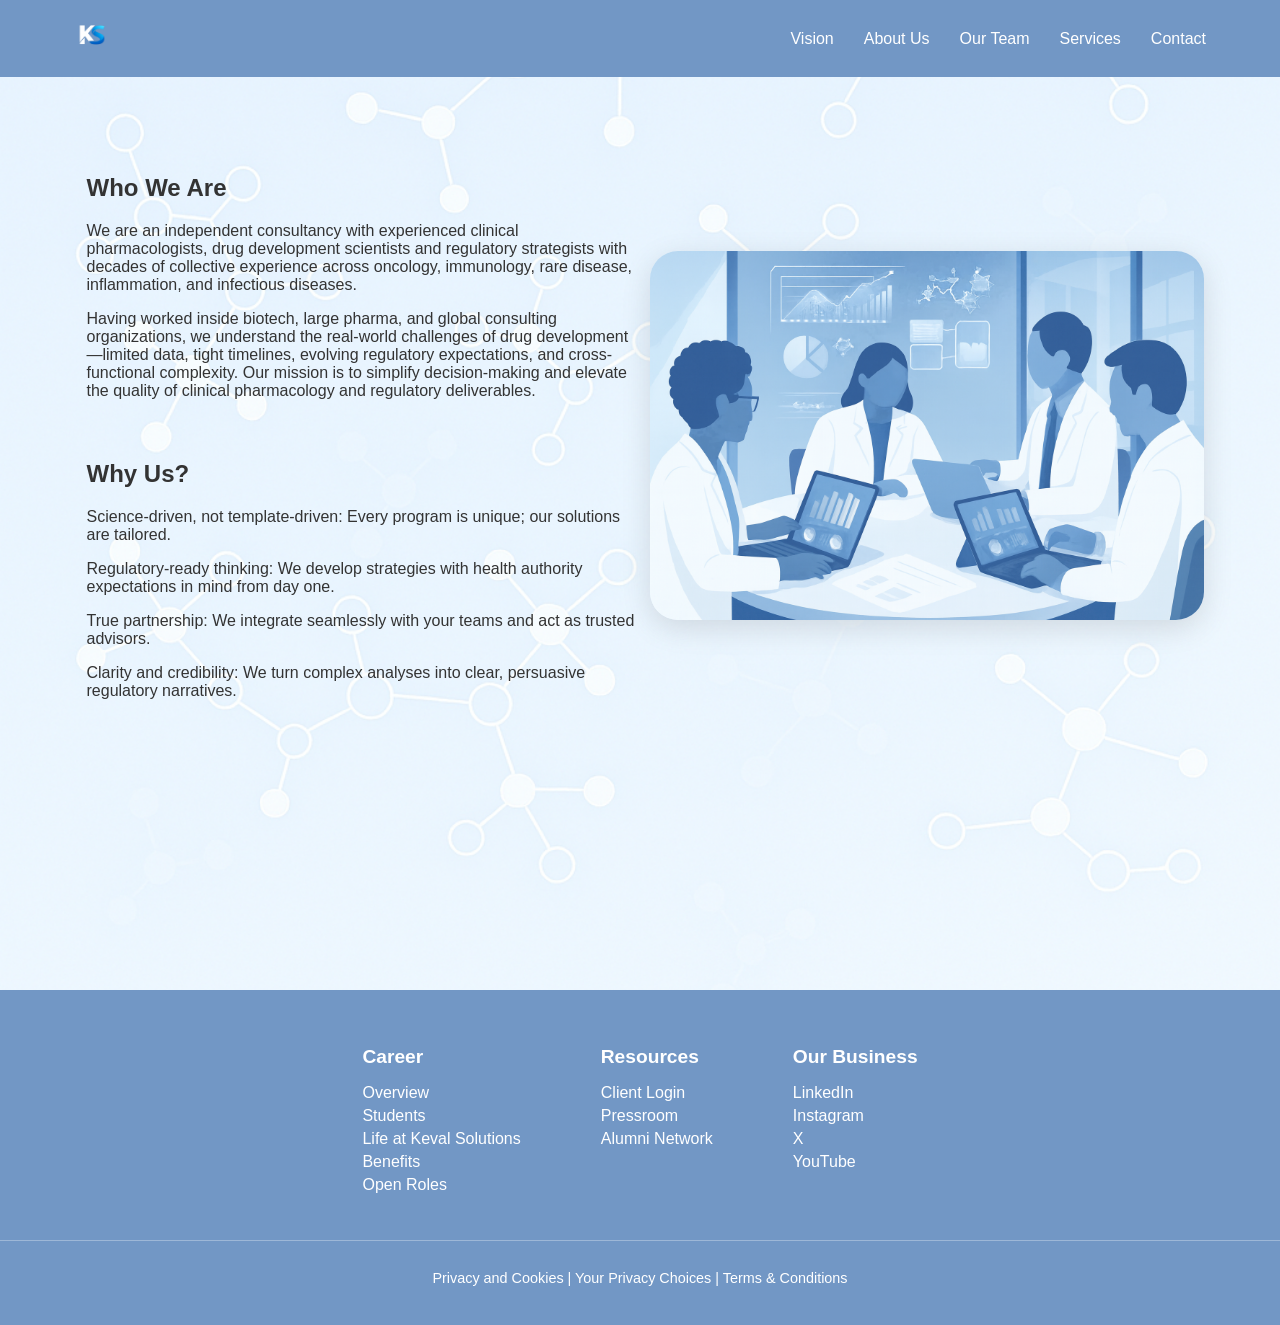
==== about-us.html @ f4222b2c "Moved files to home" ====
<!DOCTYPE html>
<html lang="en">

<head>
    <meta charset="UTF-8">
    <meta name="viewport" content="width=device-width, initial-scale=1.0">
    <title>About Us - Keval Solutions</title>
    <link rel="stylesheet" href="styles.css">
    <style>
        section {
            min-height: 100vh;
            display: flex;
            align-items: center;
            scroll-margin-top: 80px;
        }
    </style>
</head>

<body>

    <div id="header-placeholder"></div>

    <main>
        <section id="about" class="content-section visible">

            <div class="about-flex">

                <div class="about-left">

                    <div class="about-text">
                        <h1>Who We Are</h1>

                        <p class="slide-left">
                            We are an independent consultancy with experienced clinical pharmacologists,
                            drug development scientists and regulatory strategists with decades of
                            collective experience across oncology, immunology, rare disease,
                            inflammation, and infectious diseases.
                        </p>

                        <p class="slide-right">
                            Having worked inside biotech, large pharma, and global consulting organizations,
                            we understand the real-world challenges of drug development—limited data,
                            tight timelines, evolving regulatory expectations, and cross-functional complexity.
                            Our mission is to simplify decision-making and elevate the quality of clinical
                            pharmacology and regulatory deliverables.
                        </p>
                    </div>

                    <div class="about-text">
                        <h1>Why Us?</h1>

                        <p class="slide-left">
                            Science-driven, not template-driven: Every program is unique; our solutions are tailored.
                        </p>

                        <p class="slide-right">
                            Regulatory-ready thinking: We develop strategies with health authority expectations in mind
                            from day one.
                        </p>

                        <p class="slide-left">
                            True partnership: We integrate seamlessly with your teams and act as trusted advisors.
                        </p>

                        <p class="slide-right">
                            Clarity and credibility: We turn complex analyses into clear, persuasive regulatory
                            narratives.
                        </p>

                    </div>
                </div>

                <div class="about-image">
                    <img id="whoweare-img" class="blurred" src="images/whoweare.png"
                        alt="Data-science lab illustration">
                </div>

            </div>

        </section>
    </main>

    <div id="footer-placeholder"></div>
    <script src="script.js"></script>
    <script>
        document.addEventListener("DOMContentLoaded", () => {
            restartAnimations();
        });
        function restartAnimations() {
            const animatedElements = document.querySelectorAll(
                ".slide-left, .slide-right",
            );

            animatedElements.forEach((el, index) => {
                // Remove animation class
                el.style.animation = "none";

                // Force reflow
                void el.offsetWidth;

                // Reapply animation
                if (el.classList.contains("slide-left")) {
                    el.style.animation = `slideInLeft 1s ease-out forwards`;
                } else {
                    el.style.animation = `slideInRight 1s ease-out forwards`;
                }

                // Optional stagger
                el.style.animationDelay = `${index * 0.2}s`;
            });
        }

        document.addEventListener("DOMContentLoaded", () => {
            const img = document.getElementById("whoweare-img");

            // Option 1: Reveal after short delay
            setTimeout(() => {
                img.classList.add("revealed");
            }, 800);
        });

        window.addEventListener("hashchange", () => {
            if (
                window.location.hash === "#our-impact" ||
                window.location.hash === "#what-sets-us-apart"
            ) {
                restartAnimations();
            }
        });
    </script>

</body>

</html>
---- styles.css ----
/* General Styles */
body {
    font-family: Arial, sans-serif;
    margin: 0;
    padding: 0;
    overflow-x: hidden;
    box-sizing: border-box;
    background: url('images/background.png') no-repeat center center fixed;
    background-size: cover;
}


header {
    display: flex;
    justify-content: space-between;
    align-items: center;
    background-color: #333;
    color: white;
    padding: 10px 20px;
}

header .logo {
    font-size: 1.5em;
    font-weight: bold;
}

nav ul {
    list-style: none;
    display: flex;
    margin: 0;
    padding: 0;
}

nav ul li {
    margin: 0 10px;
}

nav ul li a {
    color: white;
    text-decoration: none;
    transition: color 0.3s;
}

nav ul li a:hover {
    color: #00bcd4;
}

main {
    padding: 20px;
    background: url('background.jpg') no-repeat center center fixed;
    background-size: cover;
    color: #333;
}

footer {
    background-color: #222;
    color: white;
    padding: 20px;
    display: flex;
    justify-content: space-between;
}

footer h4 {
    margin-bottom: 10px;
}

footer ul {
    list-style: none;
    padding: 0;
}

footer ul li {
    margin-bottom: 5px;
}

footer ul li a {
    color: white;
    text-decoration: none;
    transition: color 0.3s;
}

footer ul li a:hover {
    color: #00bcd4;
}

/* Footer Enhancements */
.footer-links {
    display: flex;
    justify-content: space-between;
    flex-wrap: wrap;
}

.footer-links div {
    margin: 10px;
}

.footer-links h4 {
    font-size: 1.2em;
    margin-bottom: 10px;
}

.footer-links ul {
    list-style: none;
    padding: 0;
}

.footer-links ul li {
    margin-bottom: 5px;
}

.footer-links ul li a {
    color: white;
    text-decoration: none;
    transition: color 0.3s;
}

.footer-links ul li a:hover {
    color: #00bcd4;
}

.footer-bottom {
    text-align: center;
    margin-top: 20px;
    font-size: 0.9em;
}

/* Cookie Banner */
.cookie-banner {
    position: fixed;
    bottom: 0;
    left: 0;
    width: 100%;
    background-color: #333;
    color: white;
    text-align: center;
    padding: 10px;
    display: none;
    z-index: 1000;
}

.cookie-banner button {
    margin: 0 10px;
    padding: 5px 10px;
    background-color: #00bcd4;
    color: white;
    border: none;
    cursor: pointer;
    transition: background-color 0.3s;
}

.cookie-banner button:hover {
    background-color: #008ba3;
}


body {
    margin: 0;
    font-family: Arial, sans-serif;
}

/* Section Navigation Buttons */
.section-nav {
    display: flex;
    justify-content: center;
    gap: 15px;
    padding: 20px;
    background: #f5f7fa;
    flex-wrap: wrap;
}

.section-nav button {
    padding: 10px 20px;
    border: none;
    background: #7297c5;
    color: white;
    border-radius: 6px;
    cursor: pointer;
    font-size: 16px;
}

.section-nav button:hover {
    background: #5a7eaa;
}

/* Hide all sections by default */
.content-section {
    display: none;
    padding: 5px;
}

/* Show only selected section */
.content-section.visible {
    display: block;
}

/* Layout */
.vision-flex {
    display: flex;
    align-items: center;
    justify-content: space-between;
    gap: 40px;
    flex-wrap: wrap;
    padding: 20px;
}

.vision-image img {
    max-width: 100%;
    height: auto;
    border-radius: 8px;
    box-shadow: 0 4px 12px rgba(0,0,0,0.1);
    max-width: 700px;
}

.vision-text {
    flex: 1;
    min-width: 280px;
}

/* Mobile Responsive */
@media (max-width: 768px) {
    .vision-flex {
        flex-direction: column;
        text-align: center;
    }
}

/* Left-to-right animation */
.slide-left{
opacity:0;
transform:translateX(-80px);
animation:slideInLeft 1s ease-out forwards;
animation-play-state:paused;
}

@keyframes slideInLeft {
    to {
        opacity: 1;
        transform: translateX(0);
    }
}

/* Right-to-left animation */
.slide-right{
opacity:0;
transform:translateX(80px);
animation:slideInRight 1s ease-out forwards;
animation-play-state:paused;
}



@keyframes slideInRight {
    to {
        opacity: 1;
        transform: translateX(0);
    }
}



.blurred { filter: blur(10px); transition: filter 1.5s ease-in-out; } .blurred.revealed { filter: blur(0); }



.about-flex{

display:grid;
grid-template-columns:50% 50%;
align-items:center;          /* vertical centering of both columns */
min-height:80vh;
padding:10px 5%;
gap:10px;
overflow:hidden;
margin-top:0;
}

/* Left text column */
.about-left{
display:flex;
flex-direction:column;
justify-content:center;
gap:25px;
}
/* keep your text animations unchanged */
.about-text{
width:100%;
}

/* Right image column */
.about-image{
display:flex;
justify-content:center;
align-items:center;
animation:slideInRight 1.3s ease-out forwards; /* new image entrance animation */
}

/* Image enhancements */
.about-image img{
width:auto;
max-width:100%;
max-height:75vh;     /* never exceed browser height */
height:auto;
object-fit:contain;

border-radius:28px;  /* soft curve */
box-shadow:0 8px 30px rgba(0,0,0,.12);
}

/* Existing blur reveal still works */
.blurred{
filter: blur(10px);
transition: filter 1.5s ease-in-out;
}

.blurred.revealed{
filter: blur(0);
}

/* Mobile / tablet */
@media (max-width:900px){

.about-flex{
grid-template-columns:1fr;
text-align:center;
}

.about-left{
gap:30px;
}

.about-image{
order:-1; /* optional: image appears first on mobile */
}

.about-image img{
max-height:50vh;
max-width:95%;
}
}

.contact{
display:grid;
grid-template-columns:50% 50%;
align-items:center;          /* vertical centering of both columns */
min-height:80vh;
padding:60px 5%;
gap:10px;
overflow:hidden;
}

/* Left side */
.contact-image{
display:flex;
justify-content:center;
align-items:center;          /* keeps image vertically centered */
animation:slideInLeft 1.2s ease-out forwards;
}

.contact-image img{
width:auto;
max-width:100%;
max-height:75vh;
height:auto;
object-fit:contain;

border-radius:28px;         /* soft curved corners */
box-shadow:0 8px 30px rgba(0,0,0,.12);
}

/* Right side */
.contact-content{
display:flex;
flex-direction:column;
justify-content:center;      /* vertically centers text block */
padding:20px 40px;
animation:slideInRight 1.2s ease-out forwards;
}

.contact-content h1{
margin-bottom:20px;
}

.contact-content p{
margin-bottom:18px;
line-height:1.7;
}

.contact-content a{
color:#0056b3;
text-decoration:none;
font-weight:bold;
}

/* Animations */
@keyframes slideInLeft{
from{
opacity:0;
transform:translateX(-100px);
}
to{
opacity:1;
transform:translateX(0);
}
}

@keyframes slideInRight{
from{
opacity:0;
transform:translateX(100px);
}
to{
opacity:1;
transform:translateX(0);
}
}

/* Mobile */
@media (max-width:900px){
.contact{
grid-template-columns:1fr;
text-align:center;
}

.contact-content{
padding:20px;
align-items:center;
}

.contact-image img{
max-height:50vh;
}
}
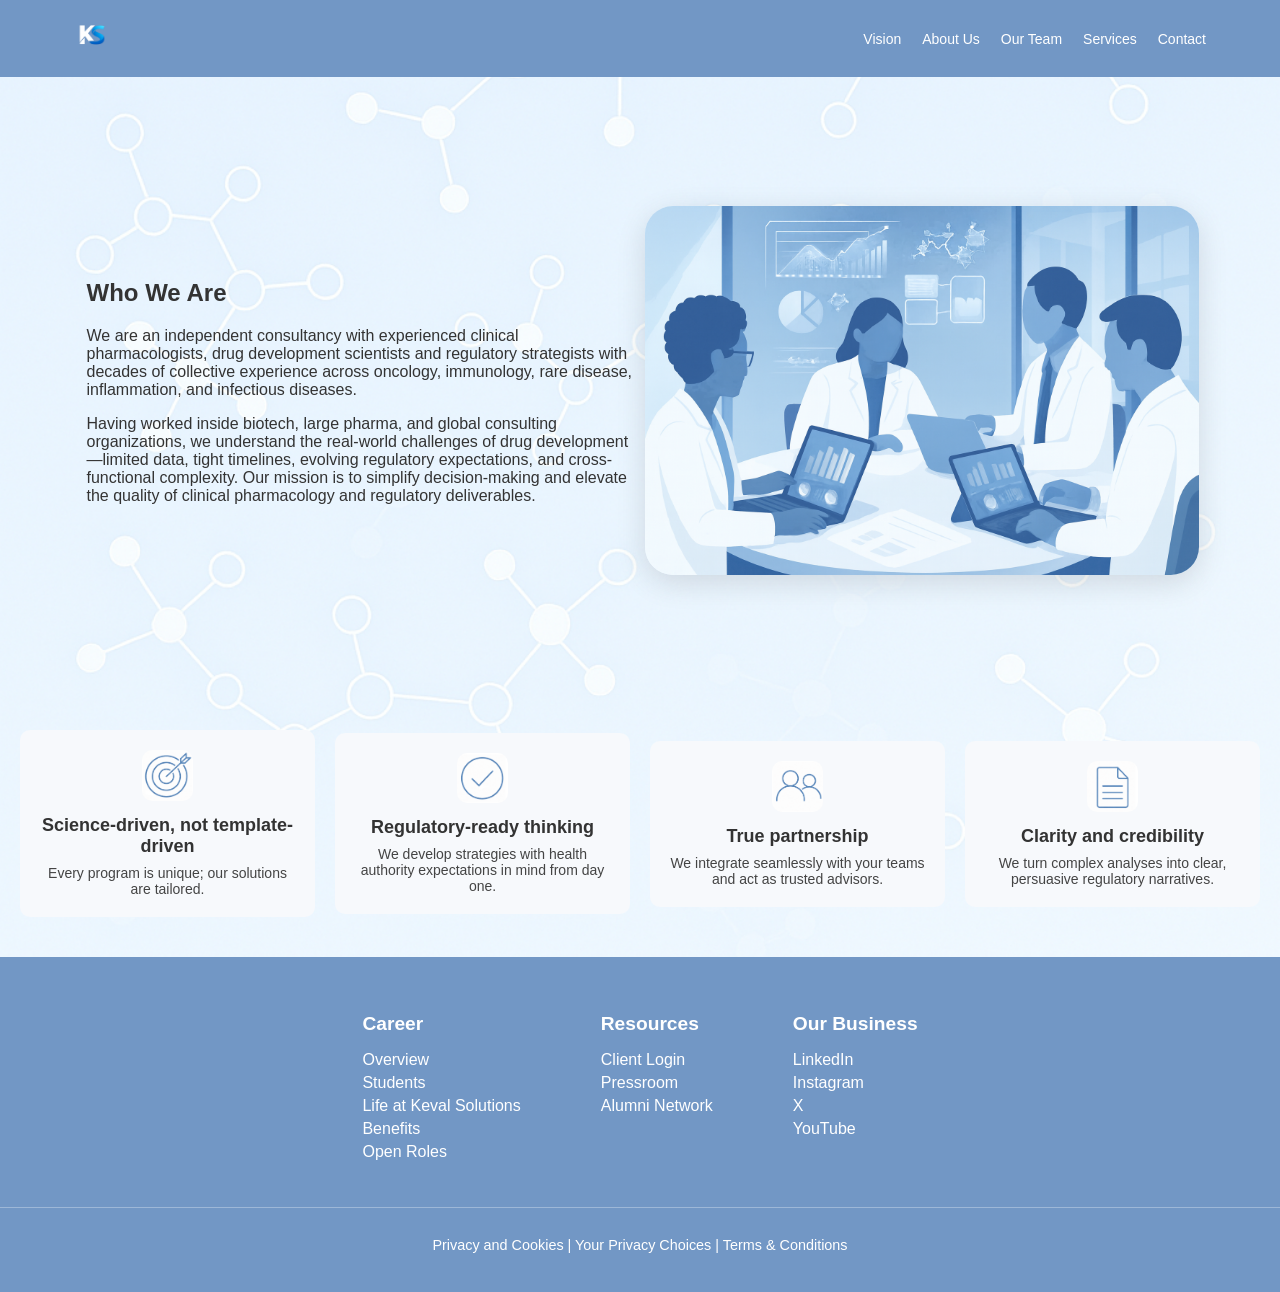
==== commit 6908f269: "about us change" ====
--- a/about-us.html
+++ b/about-us.html
@@ -8,10 +8,66 @@
     <link rel="stylesheet" href="styles.css">
     <style>
         section {
-            min-height: 100vh;
+            min-height: vh;
             display: flex;
             align-items: center;
-            scroll-margin-top: 80px;
+            scroll-margin-top: 10px;
+        }
+
+        .why-us-grid {
+            display: grid;
+            grid-template-columns: repeat(4, minmax(0, 1fr));
+            gap: 20px;
+            margin: 20px 0;
+        }
+
+        .why-box {
+            background: #f7f9fc;
+            border-radius: 10px;
+            padding: 20px;
+            box-shadow: 0 8px 24px rgba(255, 255, 255, 0.06);
+            text-align: center;
+            transition: transform 0.2s ease, box-shadow 0.2s ease;
+        }
+
+        .why-box img {
+            width: 20%;
+            height: 20%;
+            border-radius: 10px;
+            margin-bottom: 10px;
+            align-content: center;
+        }
+
+        .why-box h3 {
+            font-size: 18px;
+            font-weight: 600;
+            margin: 0 0 8px;
+            text-align: center;
+        }
+
+        .why-box p {
+            font-size: 14px;
+            color: #444;
+            margin: 0;
+            text-align: center;
+        }
+
+        .why-box:hover {
+            transform: translateY(-4px);
+            box-shadow: 0 12px 30px rgba(0, 0, 0, 0.1);
+        }
+
+        /* Responsive */
+        @media (max-width: 1024px) {
+            .why-us-grid {
+                grid-template-columns: repeat(2, minmax(0, 1fr));
+            }
+        }
+
+        @media (max-width: 600px) {
+            .why-us-grid {
+                grid-template-columns: 1fr;
+            }
         }
     </style>
 </head>
@@ -45,29 +101,6 @@
                             pharmacology and regulatory deliverables.
                         </p>
                     </div>
-
-                    <div class="about-text">
-                        <h1>Why Us?</h1>
-
-                        <p class="slide-left">
-                            Science-driven, not template-driven: Every program is unique; our solutions are tailored.
-                        </p>
-
-                        <p class="slide-right">
-                            Regulatory-ready thinking: We develop strategies with health authority expectations in mind
-                            from day one.
-                        </p>
-
-                        <p class="slide-left">
-                            True partnership: We integrate seamlessly with your teams and act as trusted advisors.
-                        </p>
-
-                        <p class="slide-right">
-                            Clarity and credibility: We turn complex analyses into clear, persuasive regulatory
-                            narratives.
-                        </p>
-
-                    </div>
                 </div>
 
                 <div class="about-image">
@@ -77,6 +110,34 @@
 
             </div>
 
+        </section>
+
+
+        <section class="why-us-grid">
+
+            <div class="why-box">
+                <img src="images/aboutus/Sciencedriven.png" alt="Science-driven approach">
+                <h3>Science-driven, not template-driven</h3>
+                <p>Every program is unique; our solutions are tailored.</p>
+            </div>
+
+            <div class="why-box">
+                <img src="images/aboutus/RegulatoryReady.png" alt="Regulatory-ready thinking">
+                <h3>Regulatory-ready thinking</h3>
+                <p>We develop strategies with health authority expectations in mind from day one.</p>
+            </div>
+
+            <div class="why-box">
+                <img src="images/aboutus/partnership.png" alt="True partnership">
+                <h3>True partnership</h3>
+                <p>We integrate seamlessly with your teams and act as trusted advisors.</p>
+            </div>
+
+            <div class="why-box">
+                <img src="images/aboutus/Clarity.png" alt="Clarity and credibility">
+                <h3>Clarity and credibility</h3>
+                <p>We turn complex analyses into clear, persuasive regulatory narratives.</p>
+            </div>
         </section>
     </main>
 
--- a/styles.css
+++ b/styles.css
@@ -256,20 +256,14 @@
     }
 }
 
-
-
-.blurred { filter: blur(10px); transition: filter 1.5s ease-in-out; } .blurred.revealed { filter: blur(0); }
-
-
-
 .about-flex{
 
 display:grid;
 grid-template-columns:50% 50%;
 align-items:center;          /* vertical centering of both columns */
-min-height:80vh;
-padding:10px 5%;
-gap:10px;
+min-height:70vh;
+padding:5px 5%;
+gap:5px;
 overflow:hidden;
 margin-top:0;
 }
@@ -291,30 +285,23 @@
 display:flex;
 justify-content:center;
 align-items:center;
-animation:slideInRight 1.3s ease-out forwards; /* new image entrance animation */
-}
+animation:slideInRight 1.2s ease-out forwards; /* new image entrance animation */
+}
+
+
 
 /* Image enhancements */
 .about-image img{
-width:auto;
-max-width:100%;
-max-height:75vh;     /* never exceed browser height */
-height:auto;
-object-fit:contain;
-
-border-radius:28px;  /* soft curve */
-box-shadow:0 8px 30px rgba(0,0,0,.12);
+   width: auto;
+   max-width: 100%;
+   max-height: 75vh;
+   height: auto;
+   object-fit: contain;
+   border-radius: 28px;
+   box-shadow: 0 8px 30px rgba(0, 0, 0, .12);
 }
 
 /* Existing blur reveal still works */
-.blurred{
-filter: blur(10px);
-transition: filter 1.5s ease-in-out;
-}
-
-.blurred.revealed{
-filter: blur(0);
-}
 
 /* Mobile / tablet */
 @media (max-width:900px){
